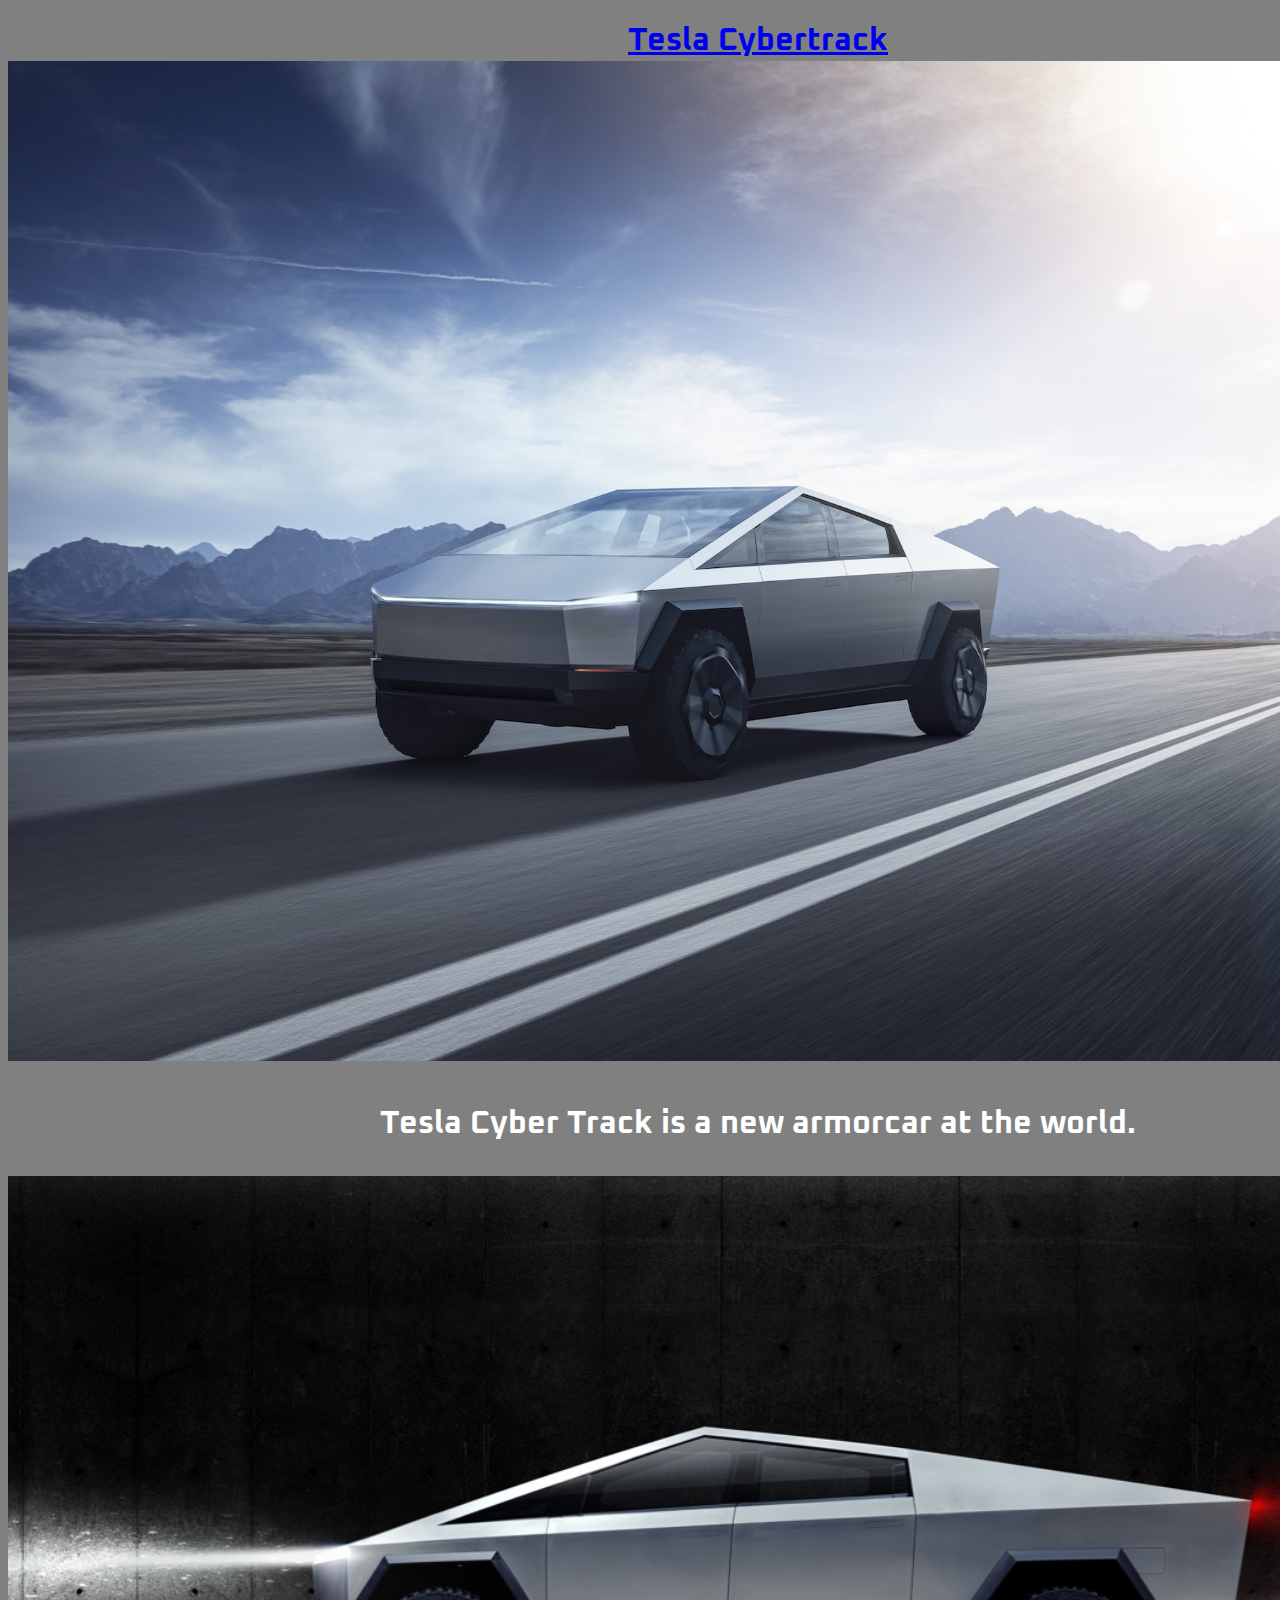
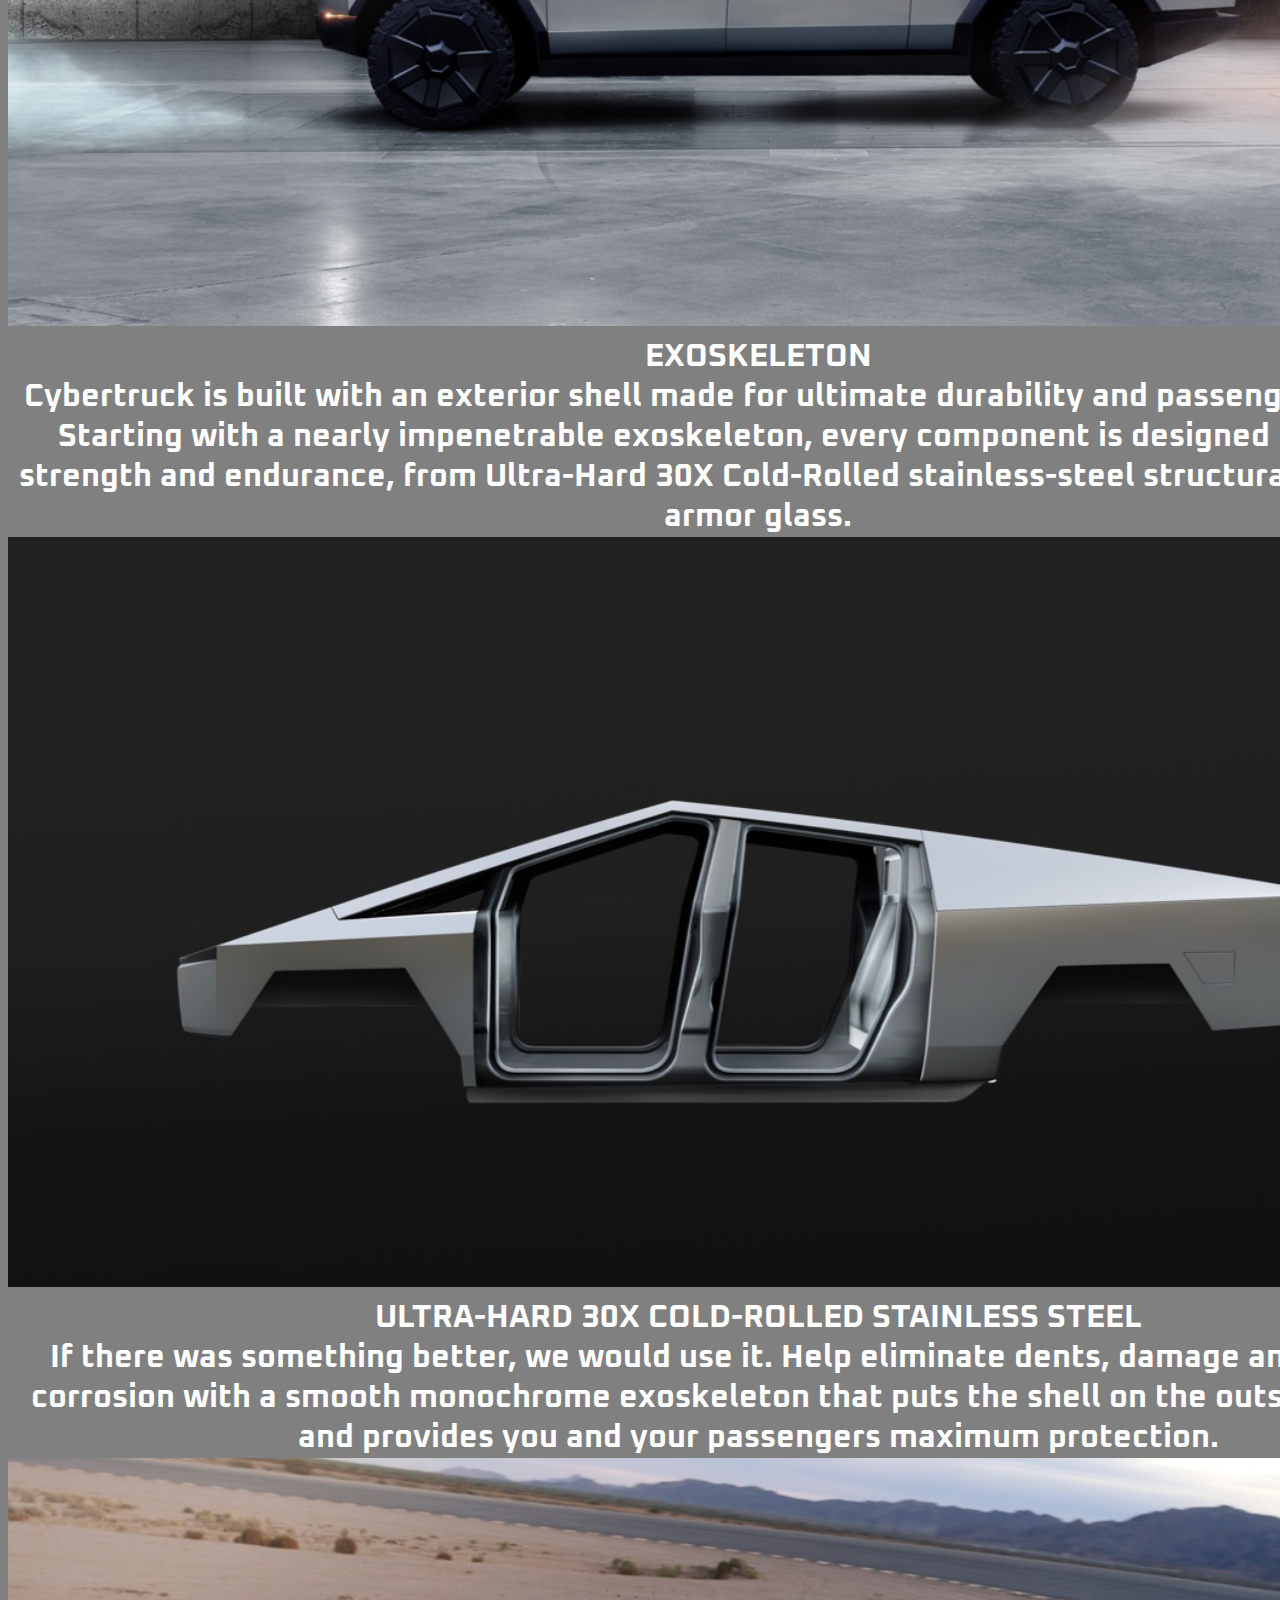
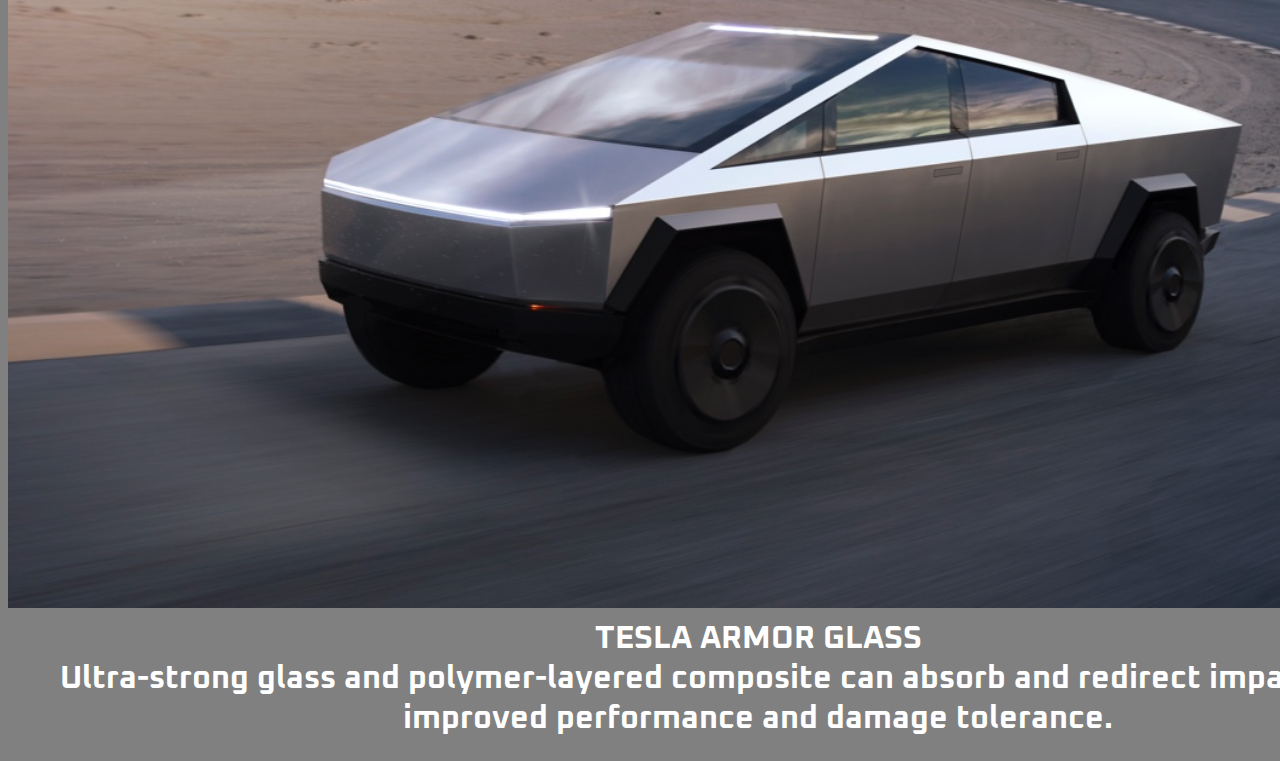
==== index.html @ 42bee516 "Add files via upload" ====
<!DOCTYPE html>
<html>
  <head>
<link href="styles/style.css" rel="stylesheet" type="text/css">
<link href="https://fonts.googleapis.com/css?family=Oxanium&display=swap" rel="stylesheet"> 
    <meta charset="utf-8">
    <title>Tesla</title>
    <script type="text/javascript"></script>
  </head>
  <body>

	<h1><center><a href = "https://www.tesla.com/cybertruck"> Tesla Cybertrack</a><br>
    <img src="images/icon.jpg" height="1000" alt="tesla kibertrak">
	<p>Tesla Cyber Track is a new armorcar at the world.</p></center></h1>

	 <h1><center><img src="images/icon2.jpg" height="750" alt="tesla kibertrac"></center>
	<opo><center>EXOSKELETON</center></opo>
	<ert><center>Cybertruck is built with an exterior shell made for ultimate durability and passenger protection. Starting with a nearly impenetrable exoskeleton, every component is designed for superior strength and endurance, from Ultra-Hard 30X Cold-Rolled stainless-steel structural skin to Tesla armor glass.</center></ert>
	 <center><img src="images/icon3.jpg" height="750" alt="tesla cibertrac"></center>
	<opo><center>ULTRA-HARD 30X COLD-ROLLED STAINLESS STEEL</center></opo>
	<ert><center>If there was something better, we would use it. Help eliminate dents, damage and long-term corrosion with a smooth monochrome exoskeleton that puts the shell on the outside of the car and provides you and your passengers maximum protection.</center></ert>
	 <center><img src="images/icon4.jpg" height="750" alt="tesla cibertrak"></center>
	<opo><center>TESLA ARMOR GLASS</center></opo>
	<ert><center>Ultra-strong glass and polymer-layered composite can absorb and redirect impact force for improved performance and damage tolerance.</center></ert></h1>
  </body>
</html>
---- styles/style.css ----
p{
border-left:210px;
border-right:210px;
	color:  #FFFFFF;
}

body{
width: 1500px;
font-family: 'Oxanium', cursive;
  background-color:  grey;
  aligin-content: center;
border-left:210px;
border-right:210px;
}

h1{
aligin-content: center;
	color:#FFFFFF;
	
border-left:210px;
border-right:210px;
}

opo{
aligin-content: center;
	color:#FFFFFF;

border-left:210px;
border-right:210px;
}

ert{
aligin-content: center;
	color:#FFFFFF;

border-left:210px;
border-right:210px;
}
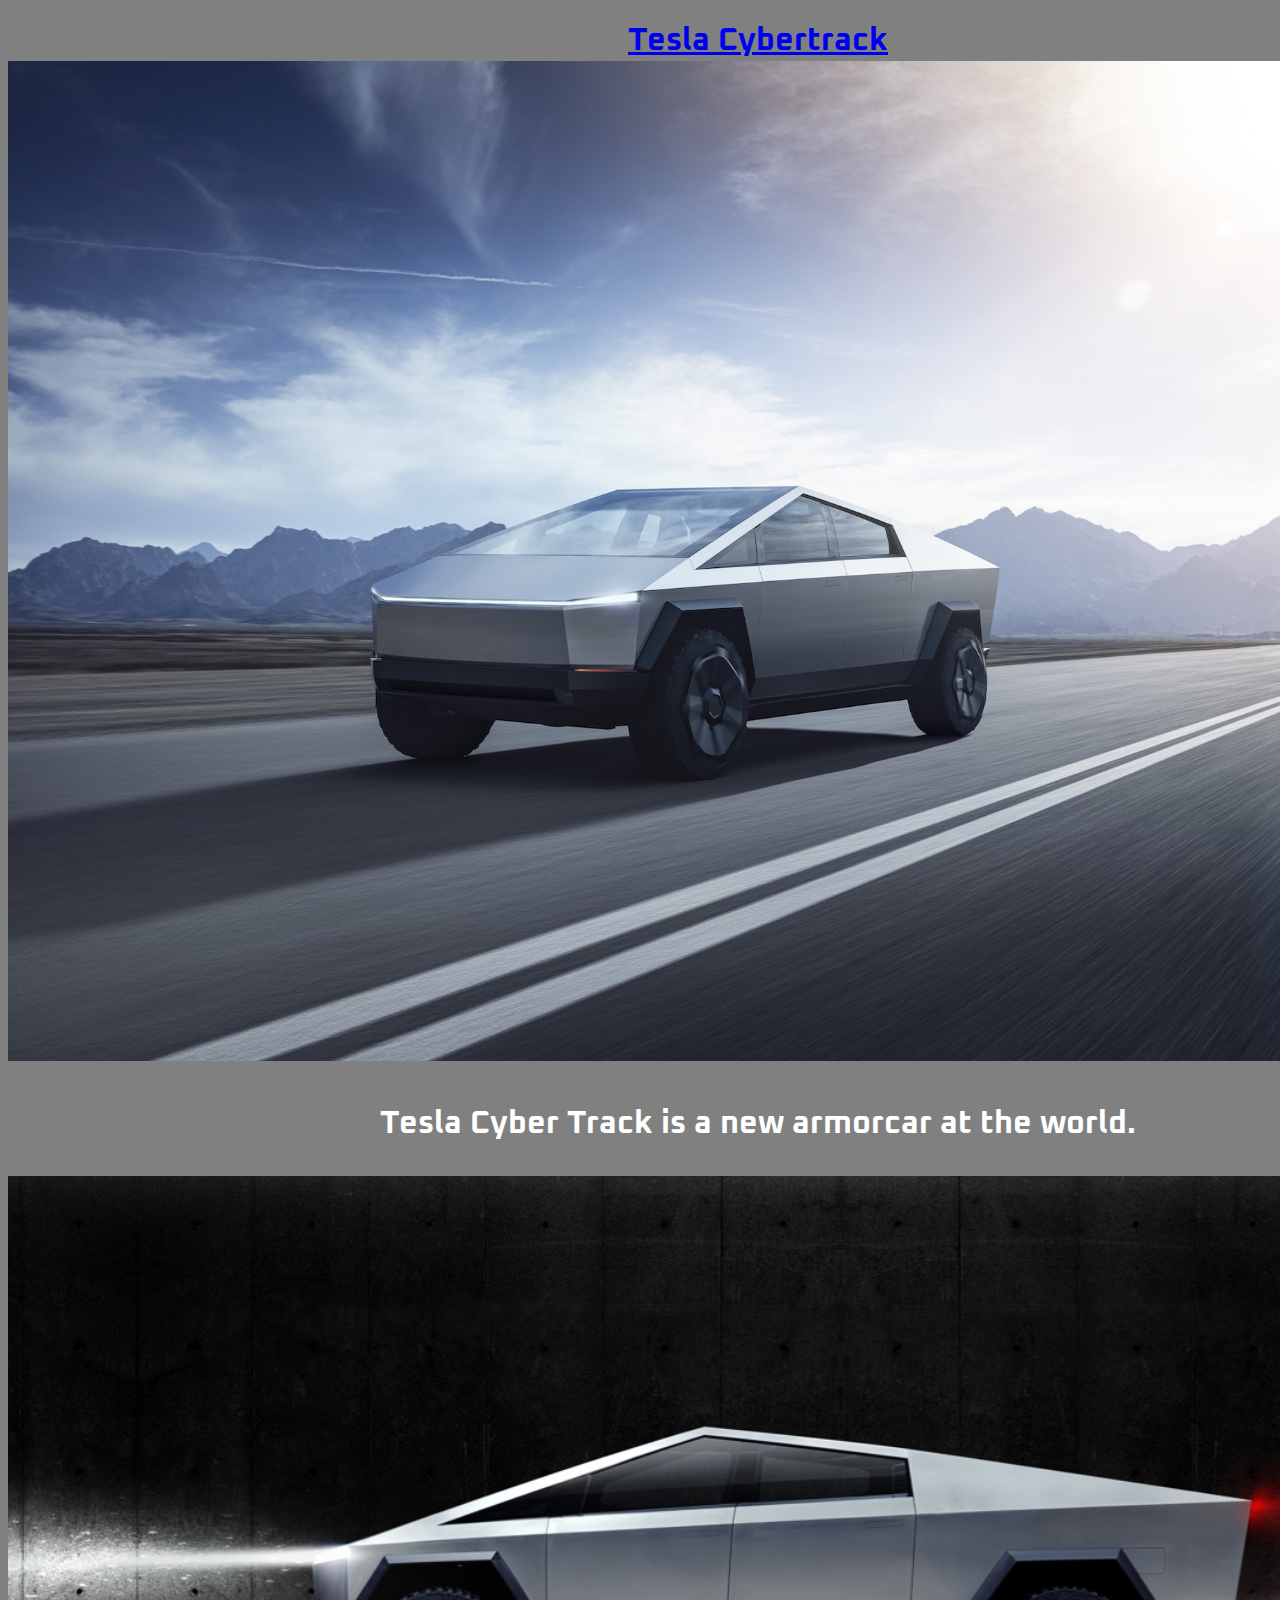
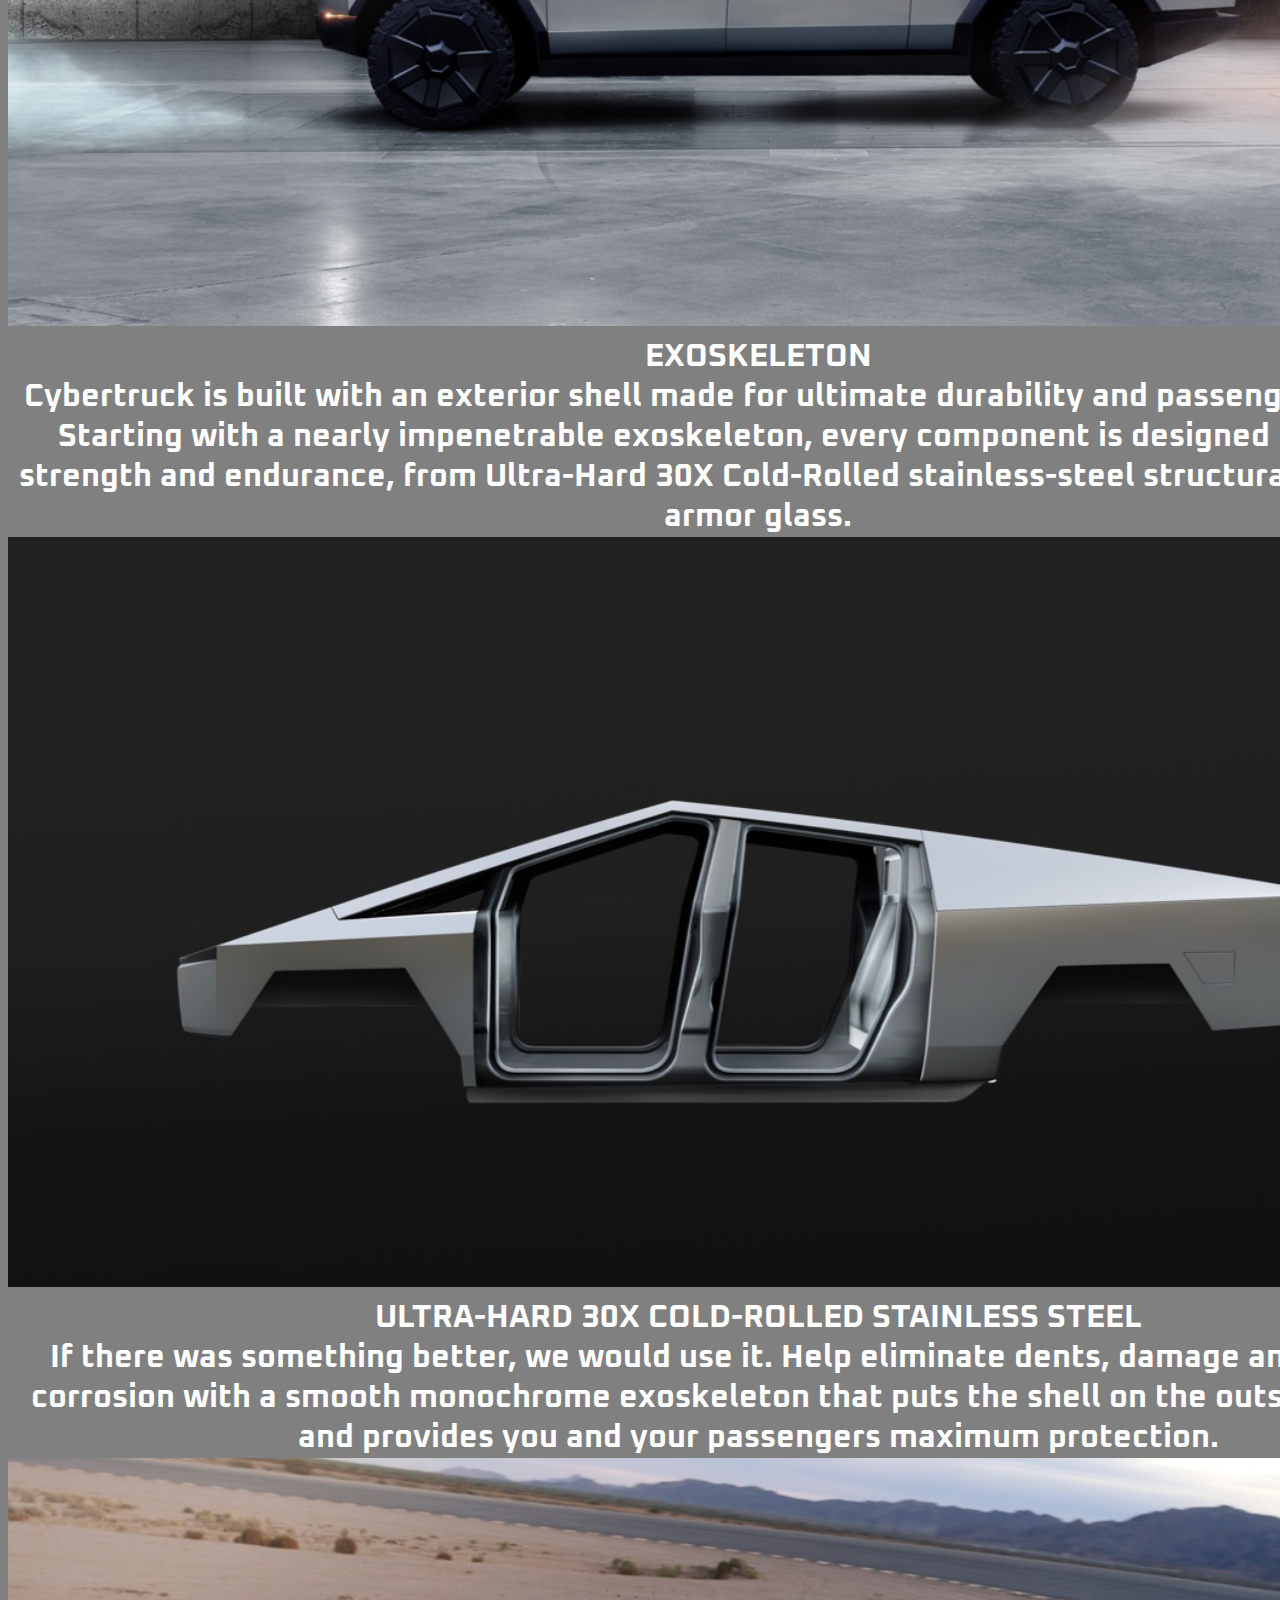
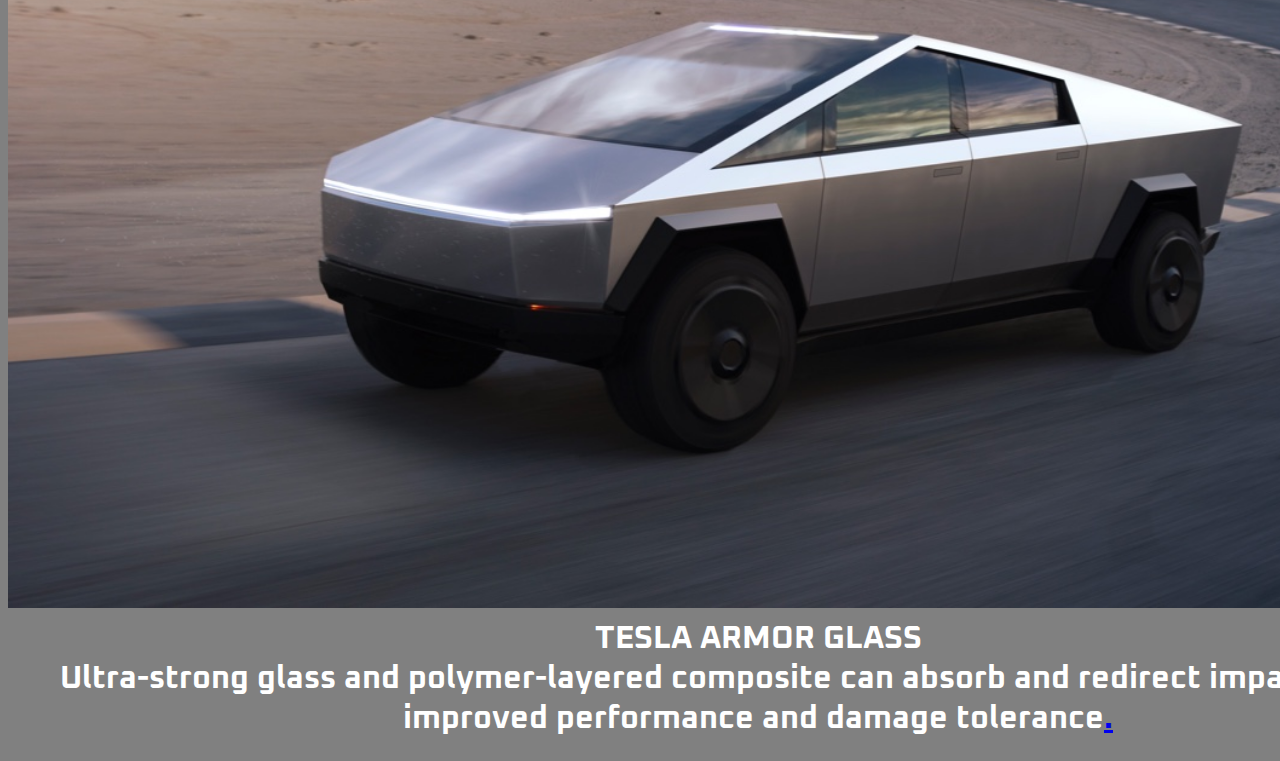
==== commit 3fe8928e: "Update index.html" ====
--- a/index.html
+++ b/index.html
@@ -11,7 +11,7 @@
 
 	<h1><center><a href = "https://www.tesla.com/cybertruck"> Tesla Cybertrack</a><br>
     <img src="images/icon.jpg" height="1000" alt="tesla kibertrak">
-	<p>Tesla Cyber Track is a new armorcar at the world.</p></center></h1>
+		<p>Tesla Cyber Track is a new armorcar at the world.</p></center></h1>
 
 	 <h1><center><img src="images/icon2.jpg" height="750" alt="tesla kibertrac"></center>
 	<opo><center>EXOSKELETON</center></opo>
@@ -21,6 +21,6 @@
 	<ert><center>If there was something better, we would use it. Help eliminate dents, damage and long-term corrosion with a smooth monochrome exoskeleton that puts the shell on the outside of the car and provides you and your passengers maximum protection.</center></ert>
 	 <center><img src="images/icon4.jpg" height="750" alt="tesla cibertrak"></center>
 	<opo><center>TESLA ARMOR GLASS</center></opo>
-	<ert><center>Ultra-strong glass and polymer-layered composite can absorb and redirect impact force for improved performance and damage tolerance.</center></ert></h1>
+	<ert><center>Ultra-strong glass and polymer-layered composite can absorb and redirect impact force for improved performance and damage tolerance<a href="laba.html">.</a></center></ert></h1>
   </body>
-</html> +</html> 
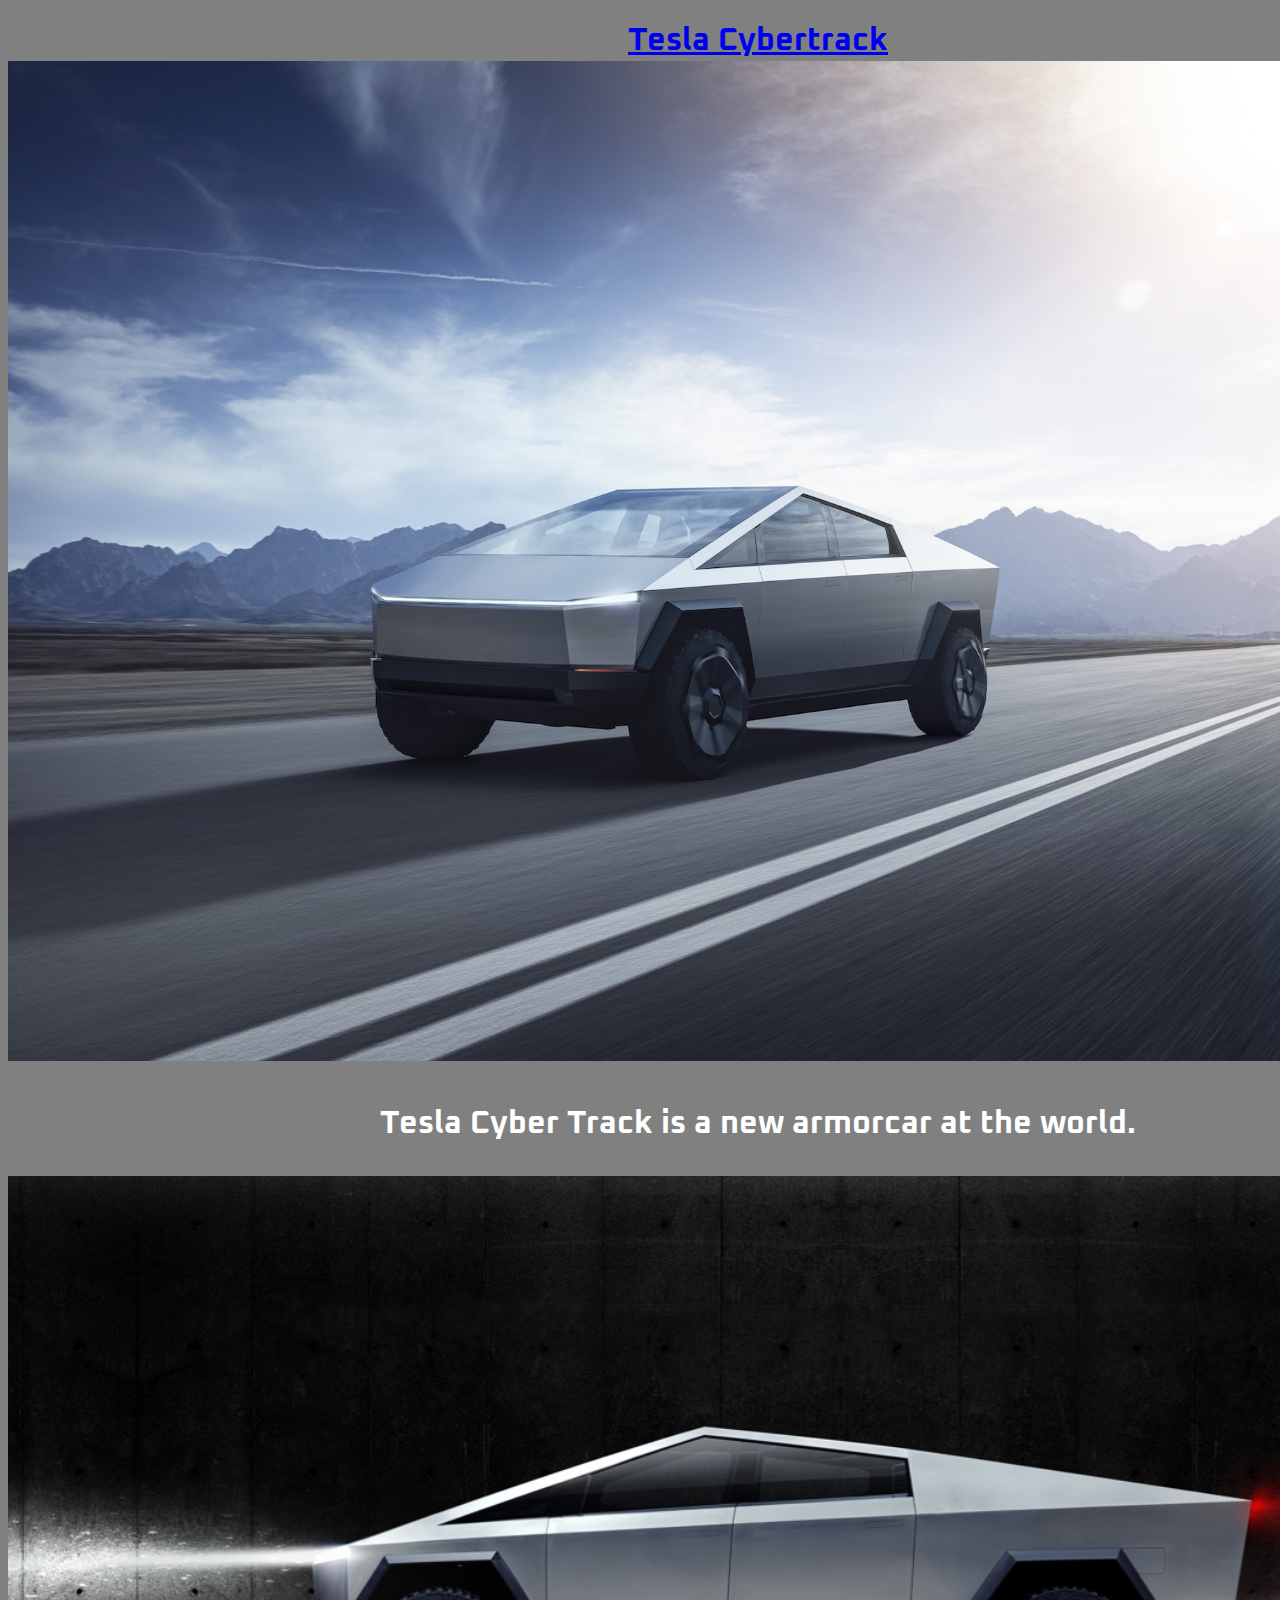
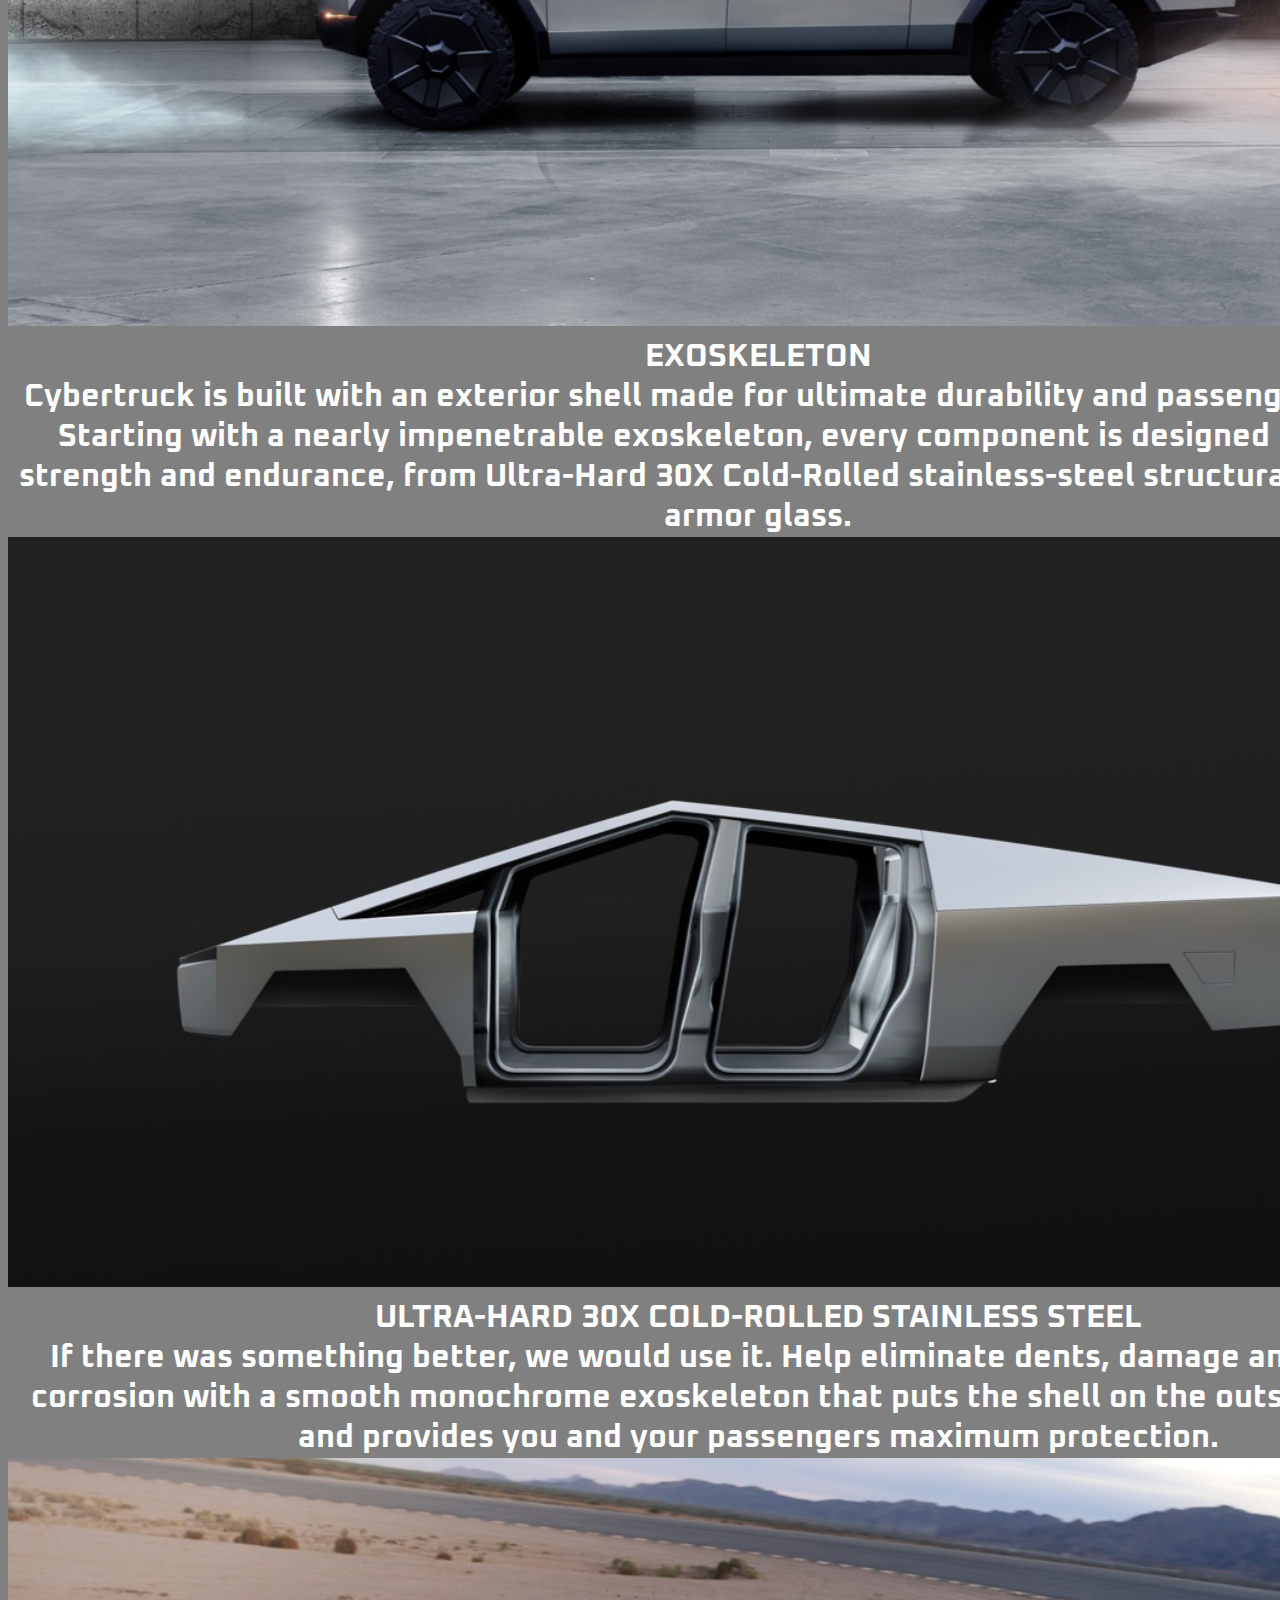
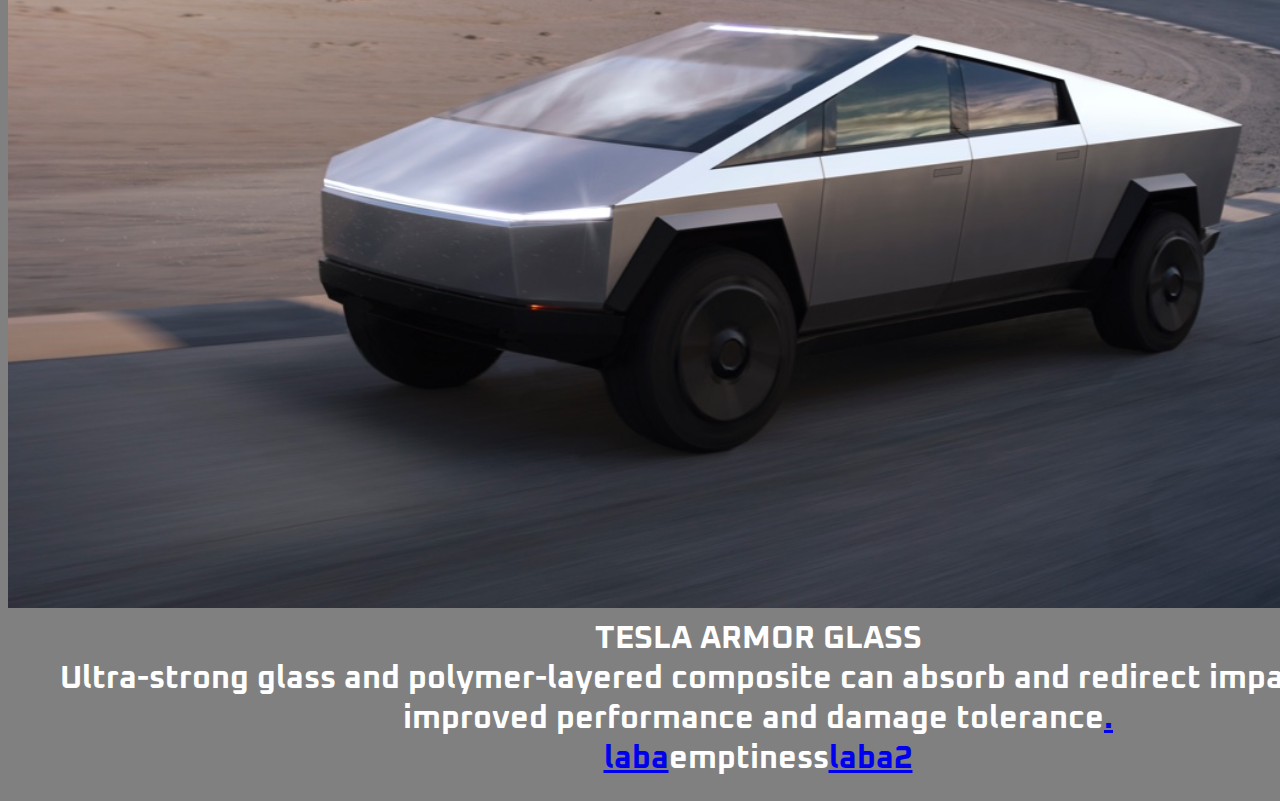
==== commit 4f8e8e8f: "Add files via upload" ====
--- a/index.html
+++ b/index.html
@@ -11,7 +11,7 @@
 
 	<h1><center><a href = "https://www.tesla.com/cybertruck"> Tesla Cybertrack</a><br>
     <img src="images/icon.jpg" height="1000" alt="tesla kibertrak">
-		<p>Tesla Cyber Track is a new armorcar at the world.</p></center></h1>
+	<p>Tesla Cyber Track is a new armorcar at the world.</p></center></h1>
 
 	 <h1><center><img src="images/icon2.jpg" height="750" alt="tesla kibertrac"></center>
 	<opo><center>EXOSKELETON</center></opo>
@@ -21,6 +21,8 @@
 	<ert><center>If there was something better, we would use it. Help eliminate dents, damage and long-term corrosion with a smooth monochrome exoskeleton that puts the shell on the outside of the car and provides you and your passengers maximum protection.</center></ert>
 	 <center><img src="images/icon4.jpg" height="750" alt="tesla cibertrak"></center>
 	<opo><center>TESLA ARMOR GLASS</center></opo>
-	<ert><center>Ultra-strong glass and polymer-layered composite can absorb and redirect impact force for improved performance and damage tolerance<a href="laba.html">.</a></center></ert></h1>
+	<ert><center>Ultra-strong glass and polymer-layered composite can absorb and redirect impact force for improved performance and damage tolerance<a href="laba.html">.</a></center></ert>
+	<ert><center><a href="laba1.html">laba</a>emptiness<a href="laba2.html">laba2</a></center></ert></h1>
+
   </body>
-</html> 
+</html> 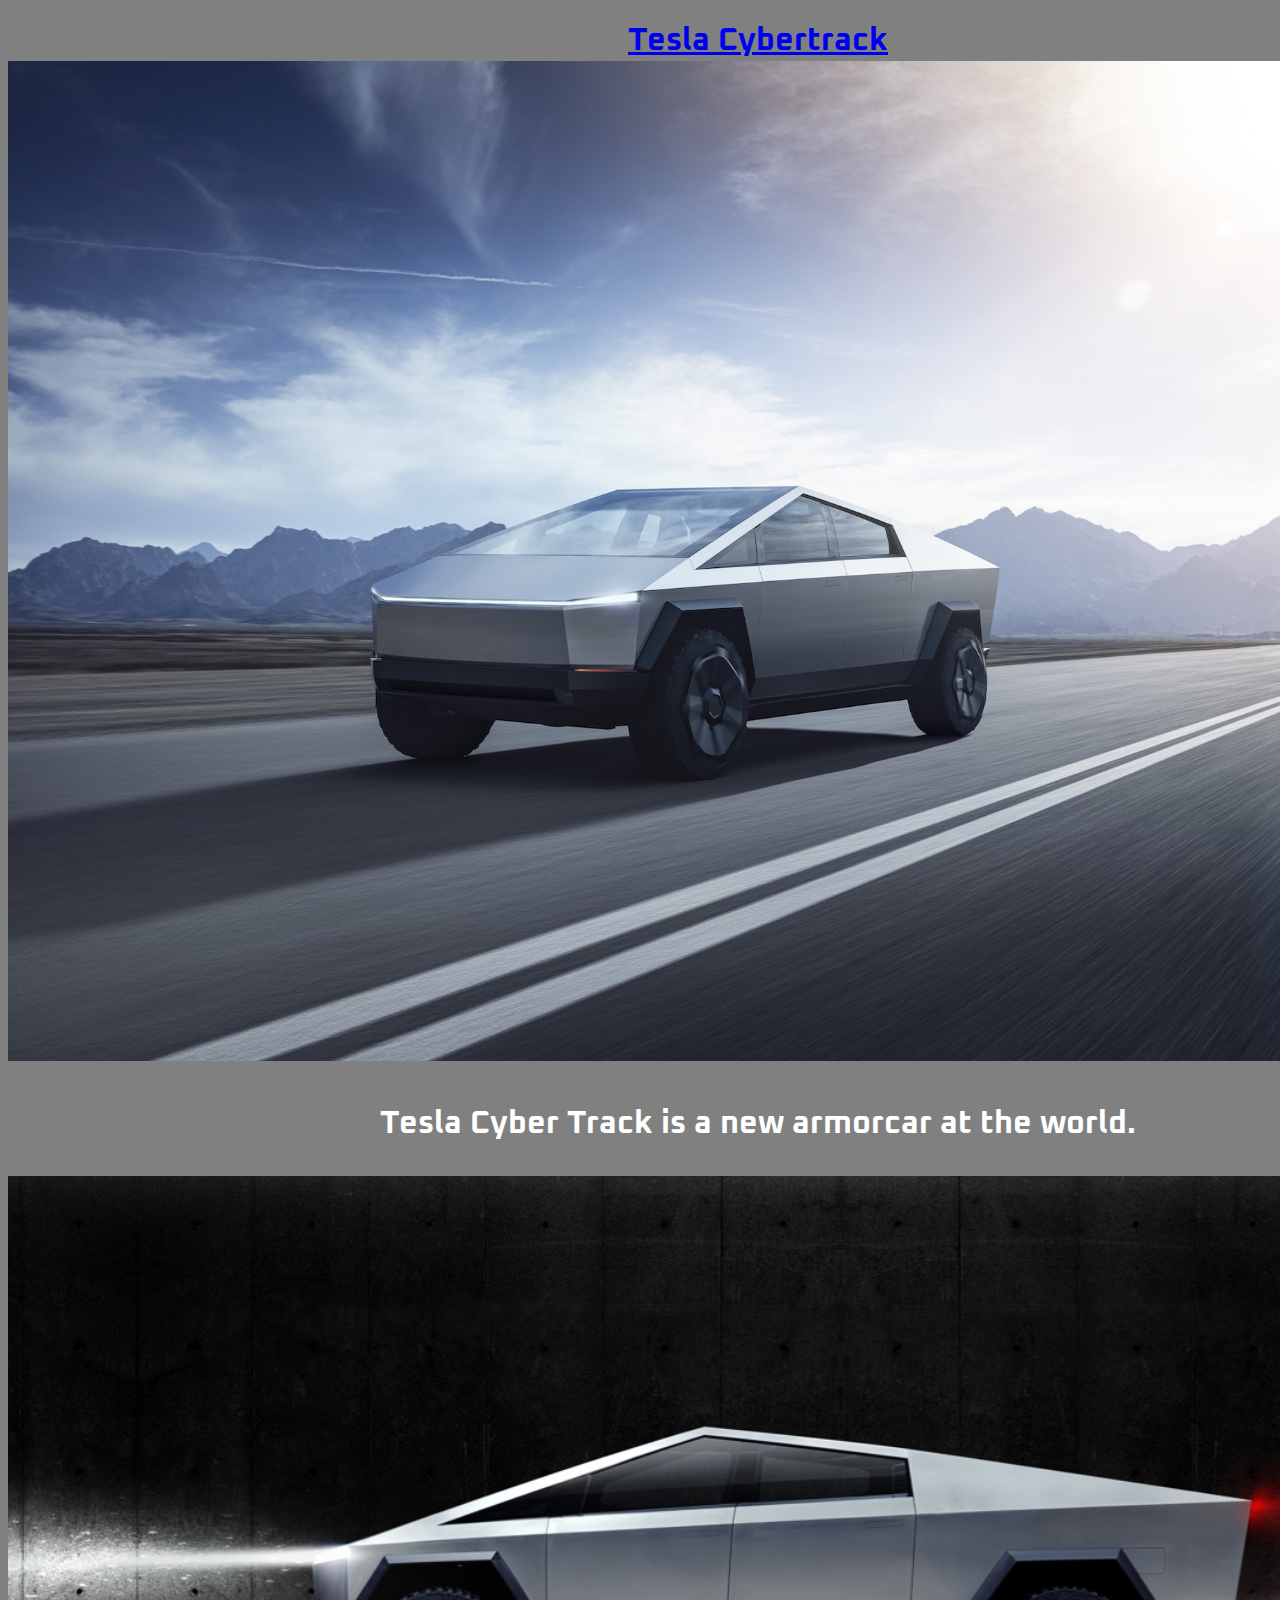
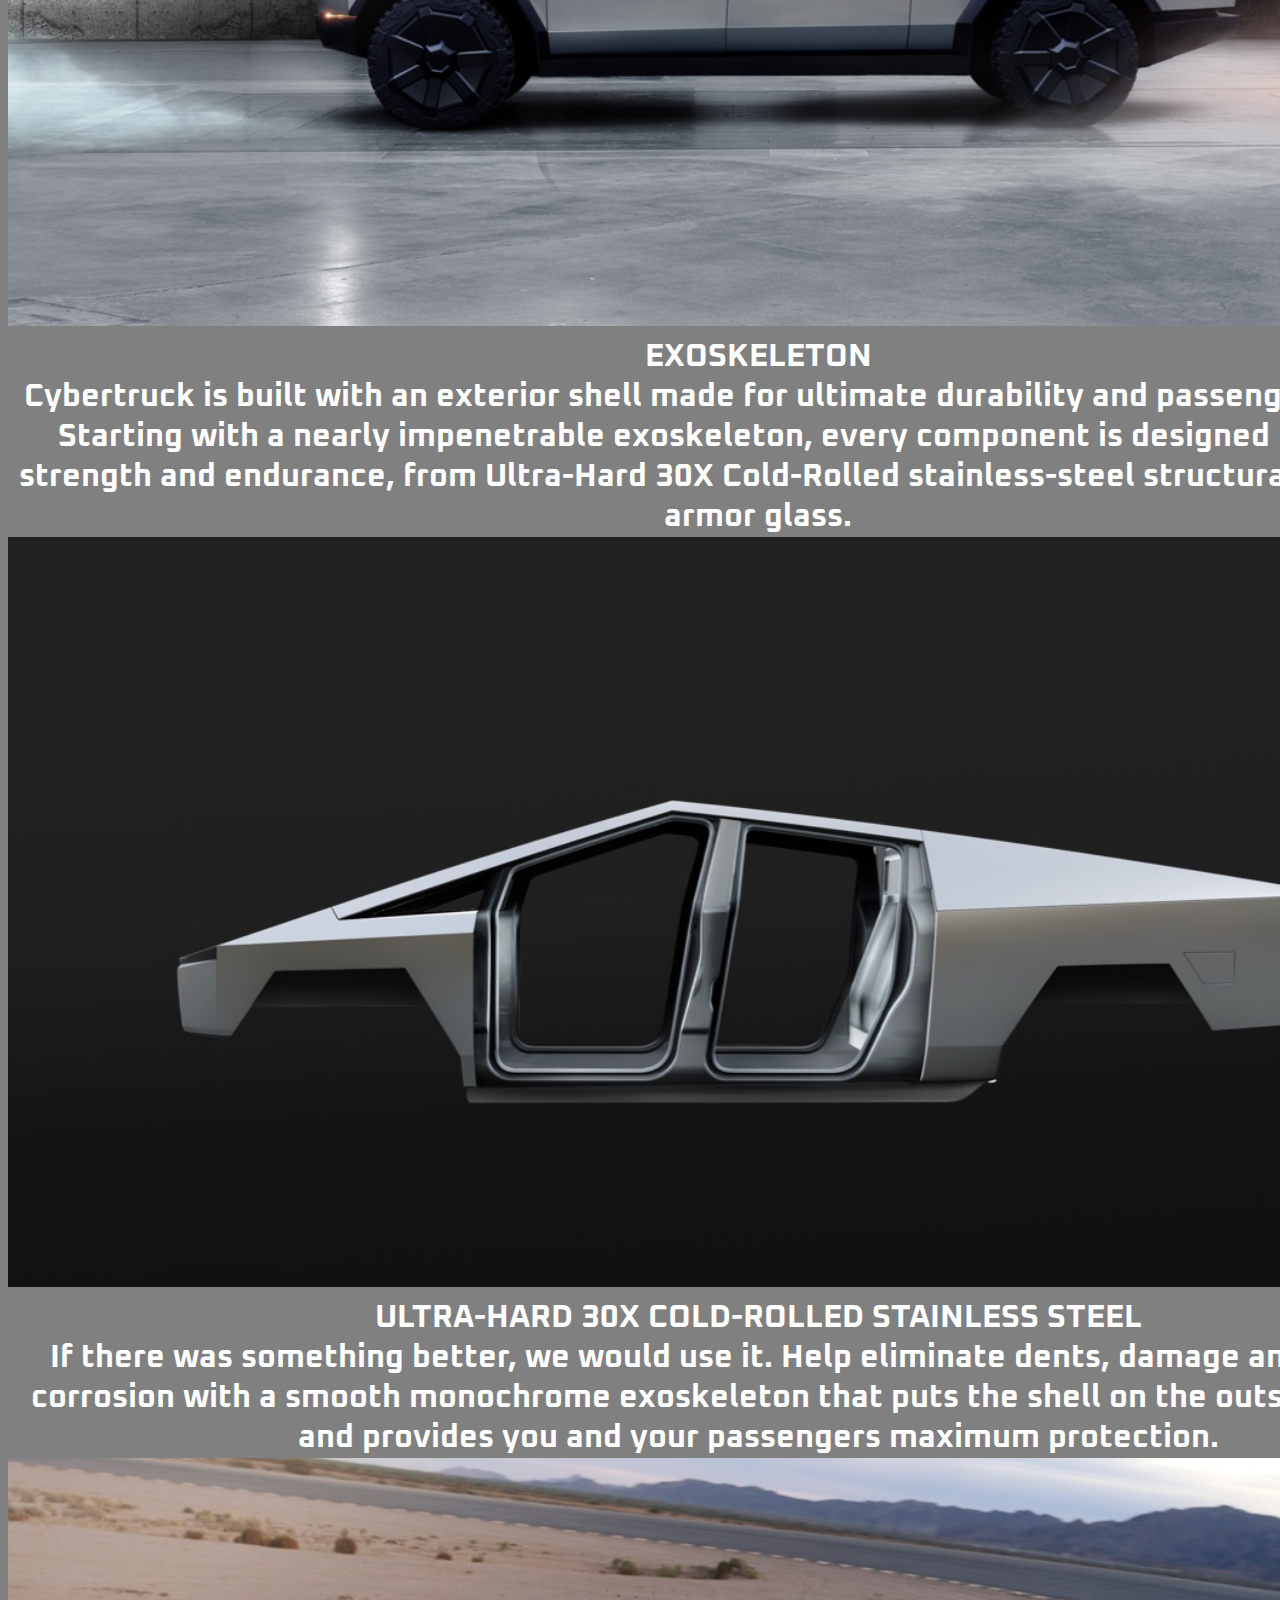
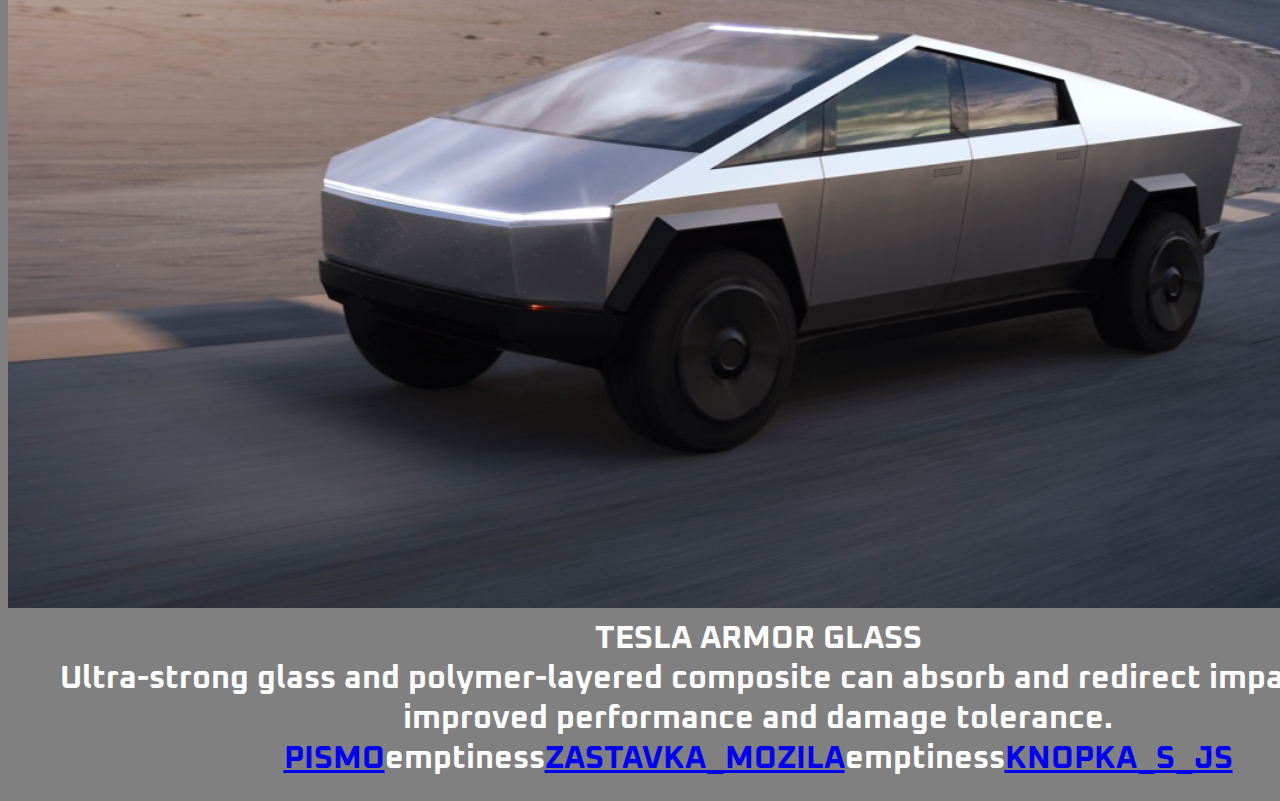
==== commit 4e86aeb7: "Add files via upload" ====
--- a/index.html
+++ b/index.html
@@ -21,8 +21,8 @@
 	<ert><center>If there was something better, we would use it. Help eliminate dents, damage and long-term corrosion with a smooth monochrome exoskeleton that puts the shell on the outside of the car and provides you and your passengers maximum protection.</center></ert>
 	 <center><img src="images/icon4.jpg" height="750" alt="tesla cibertrak"></center>
 	<opo><center>TESLA ARMOR GLASS</center></opo>
-	<ert><center>Ultra-strong glass and polymer-layered composite can absorb and redirect impact force for improved performance and damage tolerance<a href="laba.html">.</a></center></ert>
-	<ert><center><a href="laba1.html">laba</a>emptiness<a href="laba2.html">laba2</a></center></ert></h1>
+	<ert><center>Ultra-strong glass and polymer-layered composite can absorb and redirect impact force for improved performance and damage tolerance.</center></ert>
+	<ert><center><a href="laba.html">PISMO</a>emptiness<a href="laba1.html">ZASTAVKA_MOZILA</a>emptiness<a href="laba2.html">KNOPKA_S_JS</a></center></ert></h1>
 
   </body>
 </html> 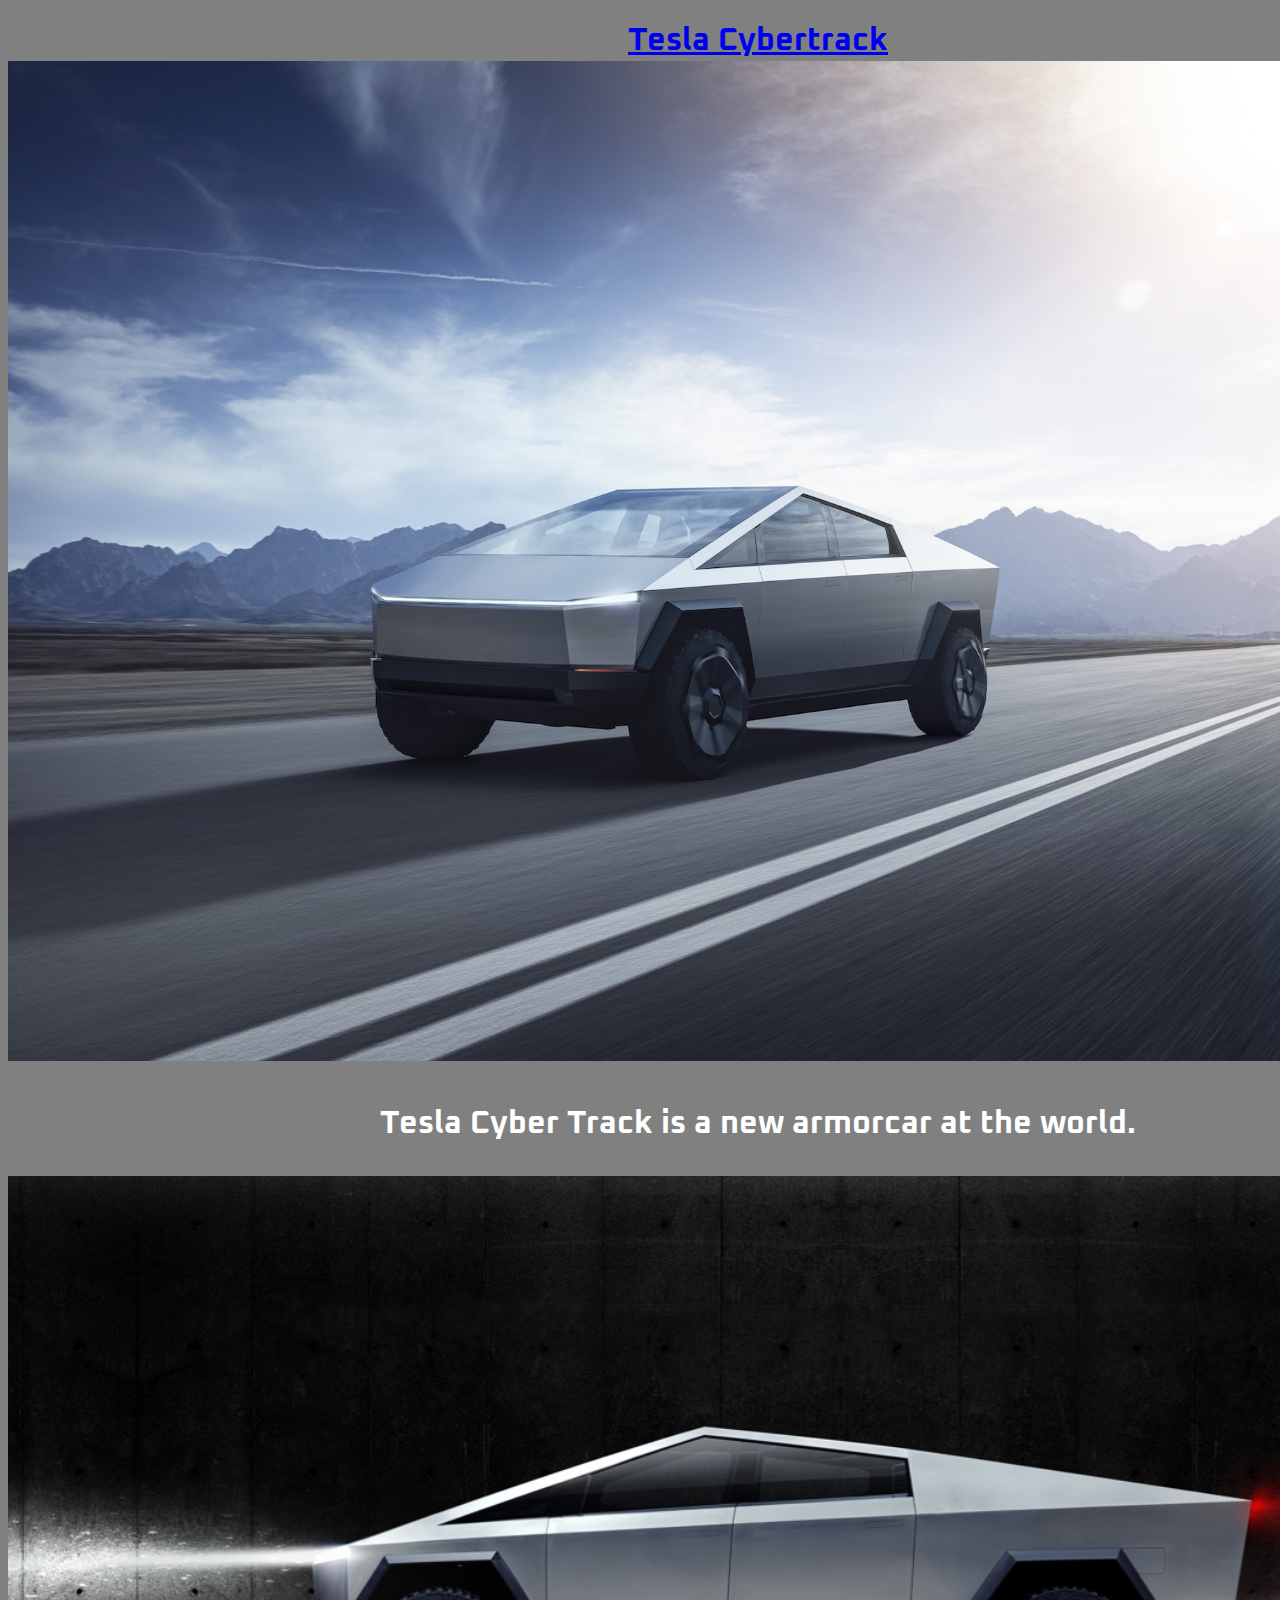
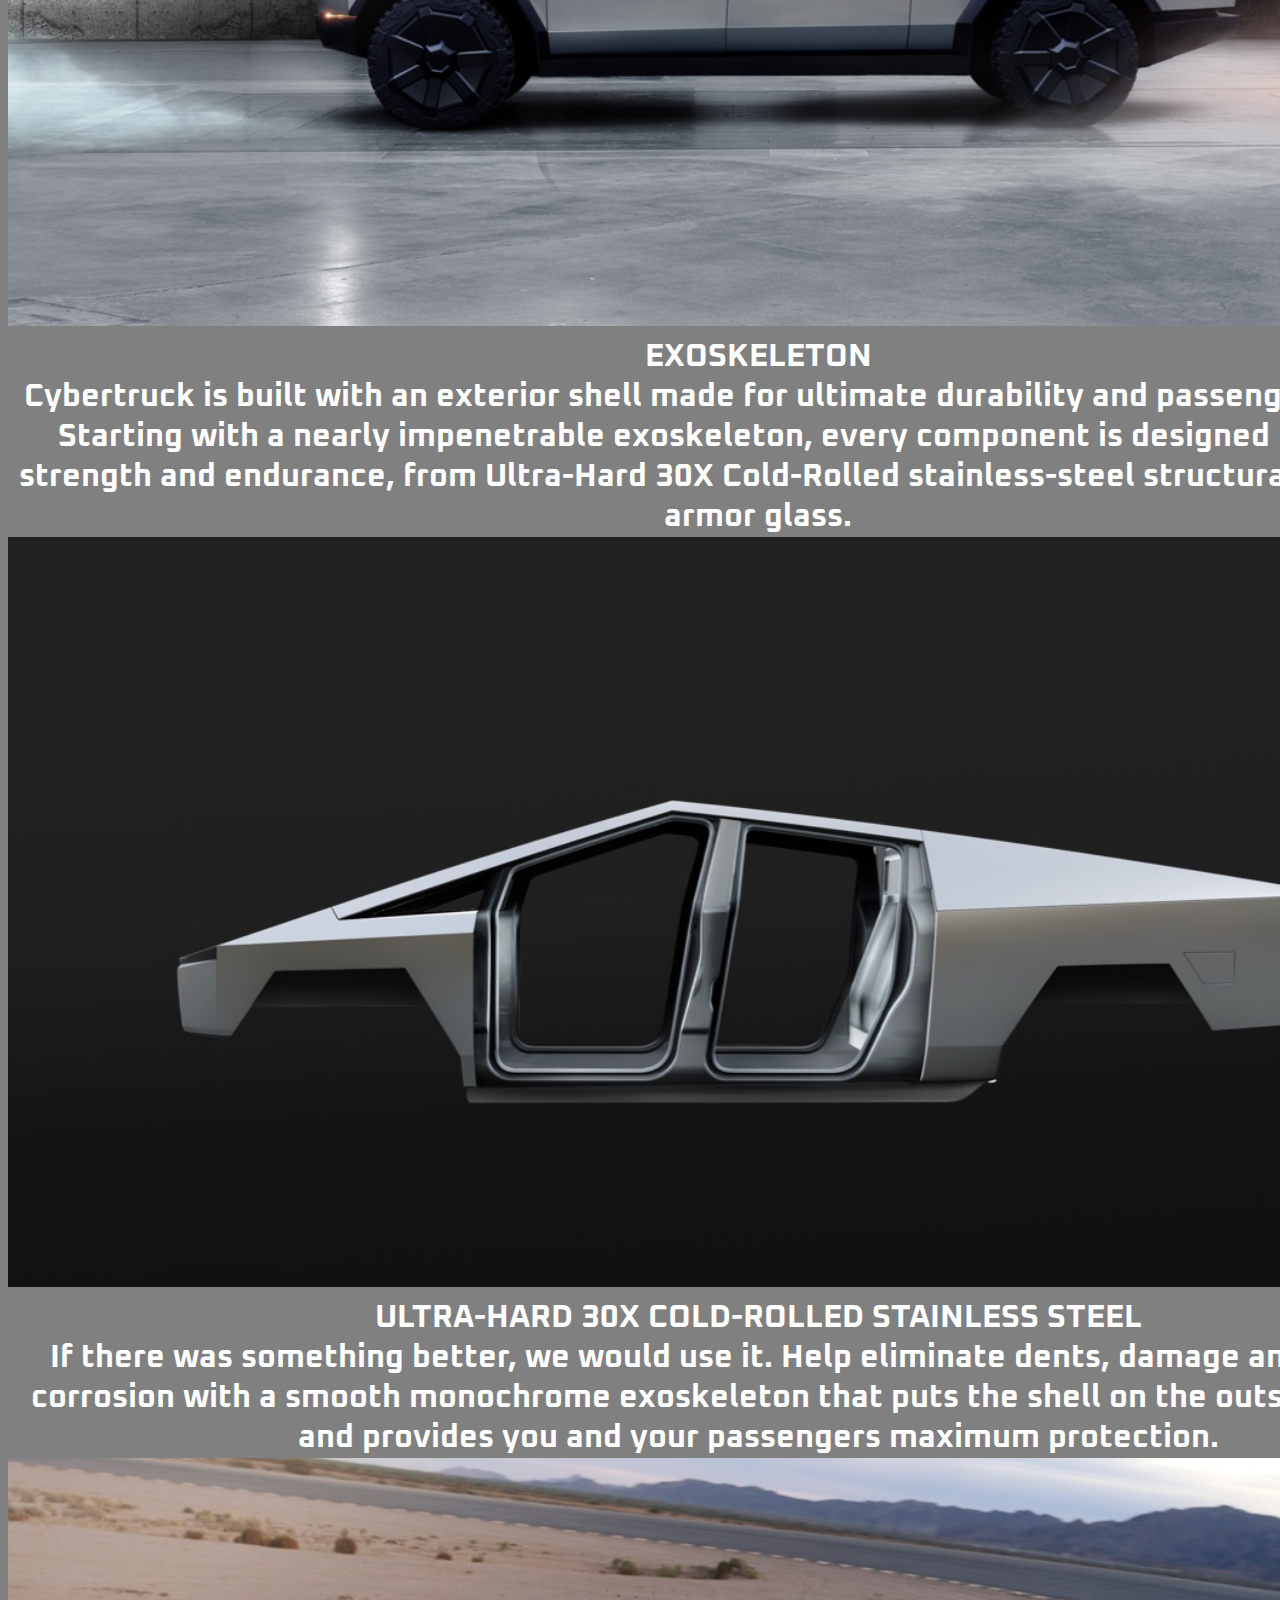
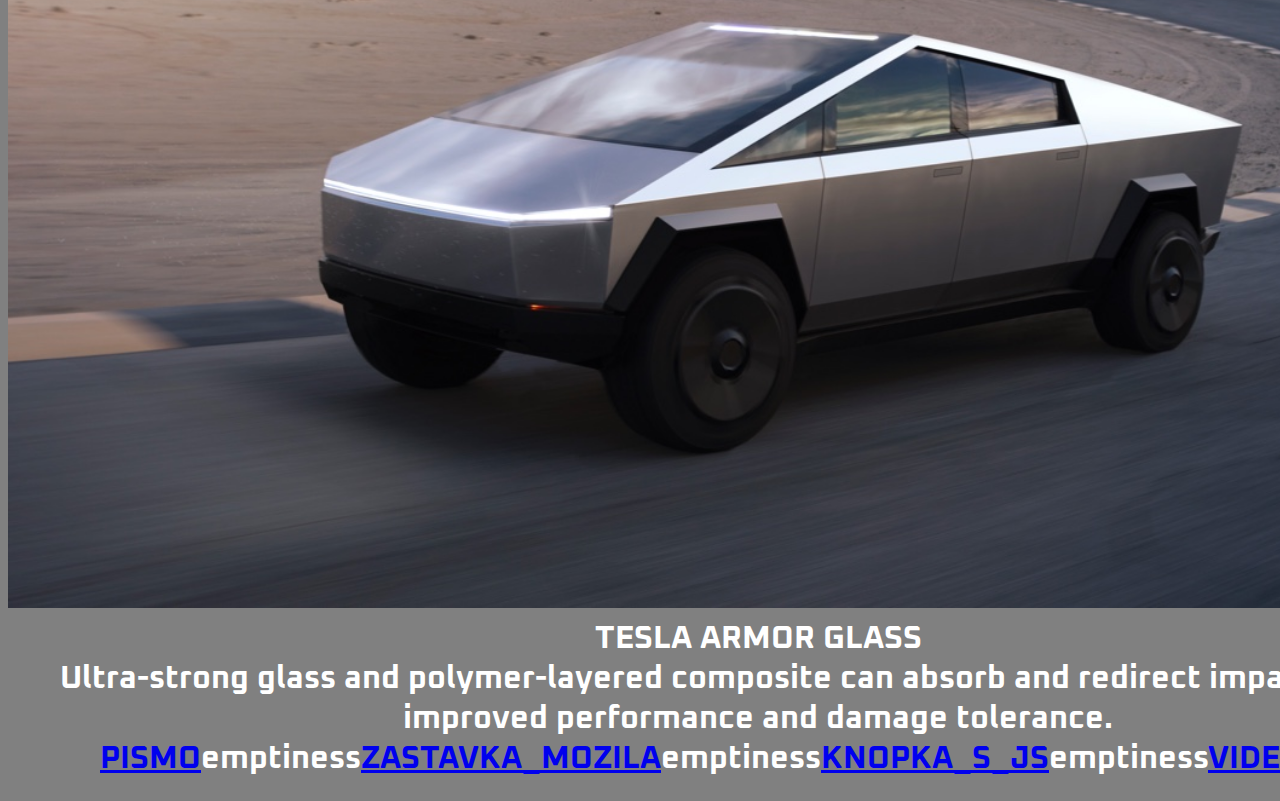
==== commit 1c0e5615: "Add files via upload" ====
--- a/index.html
+++ b/index.html
@@ -22,7 +22,7 @@
 	 <center><img src="images/icon4.jpg" height="750" alt="tesla cibertrak"></center>
 	<opo><center>TESLA ARMOR GLASS</center></opo>
 	<ert><center>Ultra-strong glass and polymer-layered composite can absorb and redirect impact force for improved performance and damage tolerance.</center></ert>
-	<ert><center><a href="laba.html">PISMO</a>emptiness<a href="laba1.html">ZASTAVKA_MOZILA</a>emptiness<a href="laba2.html">KNOPKA_S_JS</a></center></ert></h1>
+	<ert><center><a href="laba.html">PISMO</a>emptiness<a href="laba1.html">ZASTAVKA_MOZILA</a>emptiness<a href="laba2.html">KNOPKA_S_JS</a>emptiness<a href="laba3.html">VIDEO_TESLA</a></center></ert></h1>
 
   </body>
 </html> 